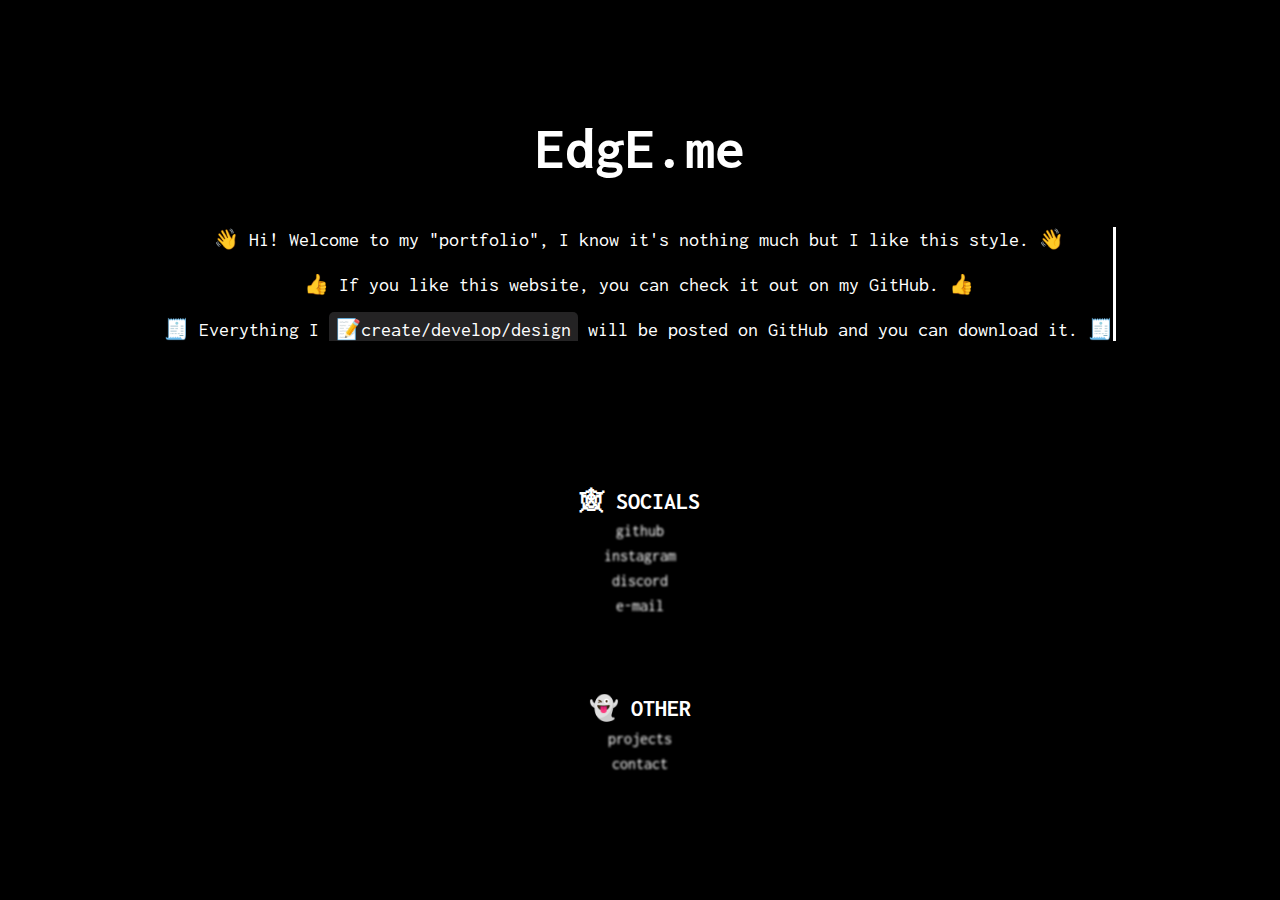
==== index.html @ 897bc1d4 "Added main files." ====
<!DOCTYPE html>
<html lang="en">
<head>
    <meta charset="UTF-8">
    <meta name="viewport" content="width=device-width, initial-scale=1.0">
    <title>EdgE.me</title>
    <link rel="stylesheet" href="style.css">
</head>

<body>
    <h1>EdgE.me</h1>
    <p>
        👋 Hi! Welcome to my "portfolio", I know it's nothing much but I like this style. 👋<br><br> 
        👍 If you like this website, you can check it out on my GitHub. 👍<br><br>
        🧾 Everything I <span class="special">📝create/develop/design</span> will be posted on GitHub and you can download it. 🧾
    </p>
    <div class="mota">
        <h2 id="socials" class="socials">🕸 SOCIALS</h2>
        <a href="https://github.com/sudo-mario">github</a>
        <a href="https://instagram.com/28voodoo">instagram</a>
        <a href="https://discord.com/">discord</a>
        <a href="mailto:codreagmg@gmail.com">e-mail</a>
        <h2 class="other">👻 OTHER</h2>
        <a href="/projects">projects</a>
        <a href="/contact">contact</a>
    </div>
</body>
</html>
---- style.css ----
@import url('https://fonts.googleapis.com/css2?family=Inconsolata:wght@200..900&display=swap');

* {
	margin: 0;
	padding: 0;
	box-sizing: border-box;
	transition: all .3s ease-in-out;
}

body {
	background-color: black;
	color: white;
	font-family: "Inconsolata", serif;
	text-align: center;
	padding: 20px;
}

h1 {
	margin-top: 6rem;
	font-size: 60px;
}

a:hover {
	filter: blur(0);
	color: gray;
	cursor: pointer;
	font-weight: 700;
}

a {
	filter: blur(1px);
	text-decoration: none;
	color: white;
	display: block;
	margin: 0.5rem;
}

::selection {
	color: darkgray;
}

.copy {
	filter: blur(0);
	margin-top: 5rem;
}

.other {
	margin-top: 5rem;
}

p {
	margin-top: 3rem;
	margin-bottom: 5rem;
	display: inline-block;
	font-size: 20px;
	white-space: nowrap;
	overflow: hidden;
	border-right: 3px solid white;
	animation: typing 3s steps(30) 1s forwards, blink 0.75s step-end infinite;
}

@keyframes typing {
	from {
		width: 0;
	}
	to {
		width: 100%;
	}
}

@keyframes blink {
	50% {
		border-color: transparent;
	}
}

.special {
	padding: 7px;
	border-radius: 5px;
	background-color: #242324;
}

.mota {
	margin-top: 4rem;
}

/* Media Queries for Responsiveness */
@media (max-width: 768px) {
	h1 {
		font-size: 50px;
		margin-top: 4rem;
	}

	p {
		font-size: 18px;
		margin-bottom: 4rem;
	}

	.mota a {
		margin: 0.5rem;
		font-size: 18px;
	}

	.socials,
	.other {
		font-size: 22px;
	}

	.copy {
		margin-top: 3rem;
	}
}

@media (max-width: 480px) {
	h1 {
		font-size: 40px;
		margin-top: 2rem;
	}

	p {
		font-size: 16px;
		margin-bottom: 3rem;
	}

	.mota a {
		font-size: 16px;
		margin: 0.3rem;
	}

	.special {
		font-size: 14px;
	}

	.mota {
		margin-top: 2rem;
	}

	.socials,
	.other {
		font-size: 18px;
	}
}
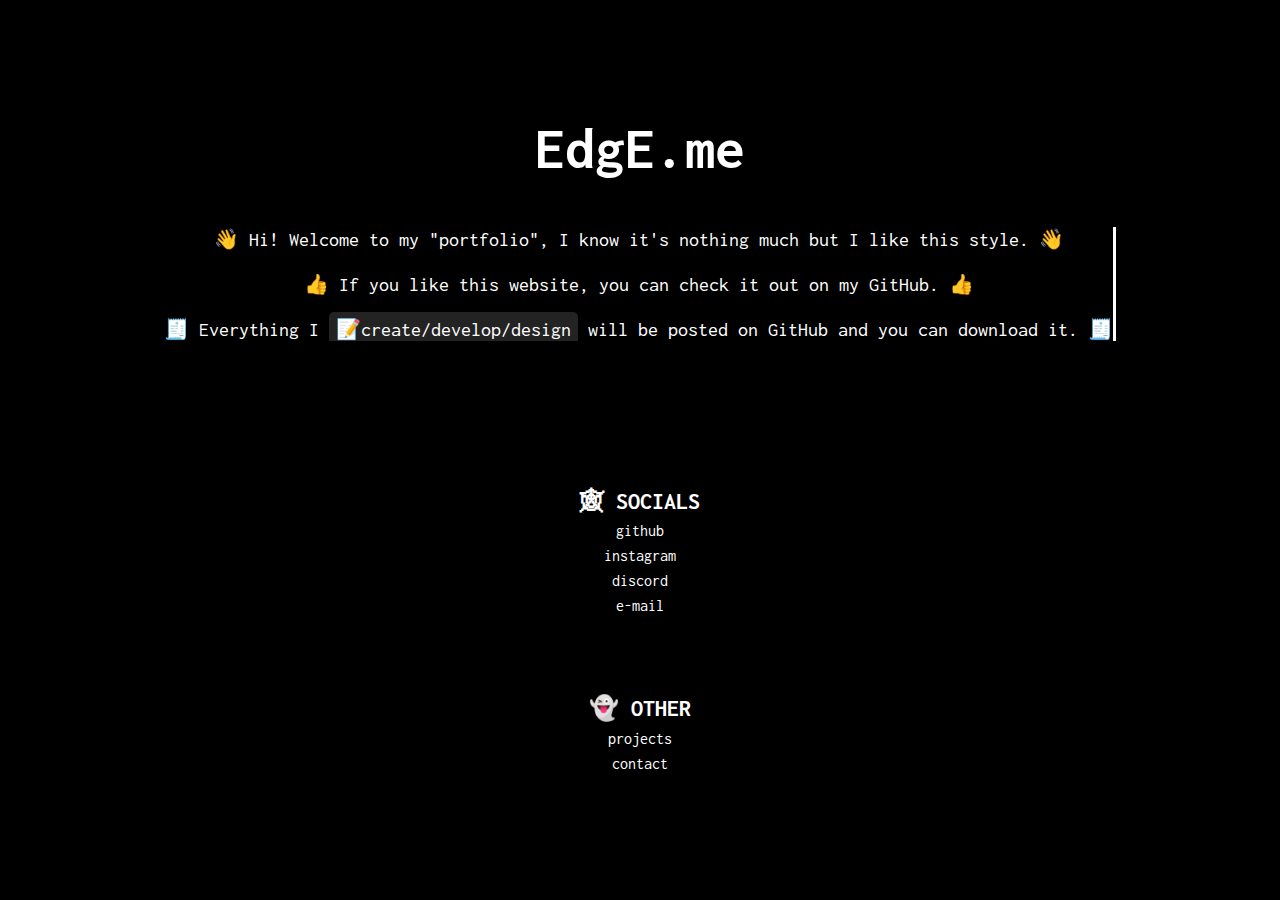
==== commit 632fd6cc: "Add files via upload" ====
--- a/index.html
+++ b/index.html
@@ -4,7 +4,7 @@
     <meta charset="UTF-8">
     <meta name="viewport" content="width=device-width, initial-scale=1.0">
     <title>EdgE.me</title>
-    <link rel="stylesheet" href="style.css">
+    <link rel="stylesheet" href="css/style.css">
 </head>
 
 <body>
@@ -18,11 +18,11 @@
         <h2 id="socials" class="socials">🕸 SOCIALS</h2>
         <a href="https://github.com/sudo-mario">github</a>
         <a href="https://instagram.com/28voodoo">instagram</a>
-        <a href="https://discord.com/">discord</a>
-        <a href="mailto:codreagmg@gmail.com">e-mail</a>
+        <a href="https://discord.com/users/1338131792410054656">discord</a>
+        <a href="mailto:codreagmg@gmail.com" class="email-link" title="codreagmg@gmail.com">e-mail</a>
         <h2 class="other">👻 OTHER</h2>
-        <a href="/projects">projects</a>
-        <a href="/contact">contact</a>
+        <a href="projects.html">projects</a>
+        <a href="contact.html">contact</a>
     </div>
 </body>
 </html>
--- a/css/style.css
+++ b/css/style.css
@@ -0,0 +1,169 @@
+@import url('https://fonts.googleapis.com/css2?family=Inconsolata:wght@200..900&display=swap');
+
+* {
+	margin: 0;
+	padding: 0;
+	box-sizing: border-box;
+	transition: all .3s ease-in-out;
+}
+
+body {
+	background-color: black;
+	color: white;
+	font-family: "Inconsolata", serif;
+	text-align: center;
+	padding: 20px;
+}
+
+h1 {
+	margin-top: 6rem;
+	font-size: 60px;
+}
+
+a:hover {
+	color: gray;
+	cursor: pointer;
+	font-weight: 700;
+}
+
+a {
+	text-decoration: none;
+	color: white;
+	display: block;
+	margin: 0.5rem;
+}
+
+::selection {
+	color: darkgray;
+}
+
+.copy {
+	filter: blur(0);
+	margin-top: 5rem;
+}
+
+.other {
+	margin-top: 5rem;
+}
+
+p {
+	margin-top: 3rem;
+	margin-bottom: 5rem;
+	display: inline-block;
+	font-size: 20px;
+	white-space: nowrap;
+	overflow: hidden;
+	border-right: 3px solid white;
+	animation: typing 3s steps(30) 1s forwards, blink 0.75s step-end infinite;
+}
+
+@keyframes typing {
+	from {
+		width: 0;
+	}
+	to {
+		width: 100%;
+	}
+}
+
+@keyframes blink {
+	50% {
+		border-color: transparent;
+	}
+}
+
+.special {
+	padding: 7px;
+	border-radius: 5px;
+	background-color: #242324;
+}
+
+.mota {
+	margin-top: 4rem;
+}
+
+@media (max-width: 768px) {
+	h1 {
+		font-size: 50px;
+		margin-top: 4rem;
+	}
+
+	p {
+		font-size: 18px;
+		margin-bottom: 4rem;
+	}
+
+	.mota a {
+		margin: 0.5rem;
+		font-size: 18px;
+	}
+
+	.socials,
+	.other {
+		font-size: 22px;
+	}
+
+	.copy {
+		margin-top: 3rem;
+	}
+}
+
+@media (max-width: 480px) {
+	h1 {
+		font-size: 40px;
+		margin-top: 2rem;
+	}
+
+	p {
+		font-size: 16px;
+		margin-bottom: 3rem;
+	}
+
+	.mota a {
+		font-size: 16px;
+		margin: 0.3rem;
+	}
+
+	.special {
+		font-size: 14px;
+	}
+
+	.mota {
+		margin-top: 2rem;
+	}
+
+	.socials,
+	.other {
+		font-size: 18px;
+	}
+}
+
+.email-link {
+    position: relative;
+    text-decoration: none;
+}
+
+.email-link:hover::after {
+    content: attr(title);
+    position: absolute;
+    bottom: 100%;
+    left: 50%;
+    transform: translateX(-50%);
+    background-color: rgba(0, 0, 0, 0.7);
+    color: white;
+    padding: 5px;
+    border-radius: 5px;
+    font-size: 12px;
+    white-space: nowrap;
+    z-index: 1;
+    opacity: 0; 
+    visibility: hidden; 
+    transition: opacity 0.5s ease-in-out, visibility 0s 0.5s; 
+}
+
+.email-link:hover::after {
+    opacity: 1; 
+    visibility: visible; 
+    transition: opacity 0.5s ease-in-out, visibility 0s 0s; 
+}
+
